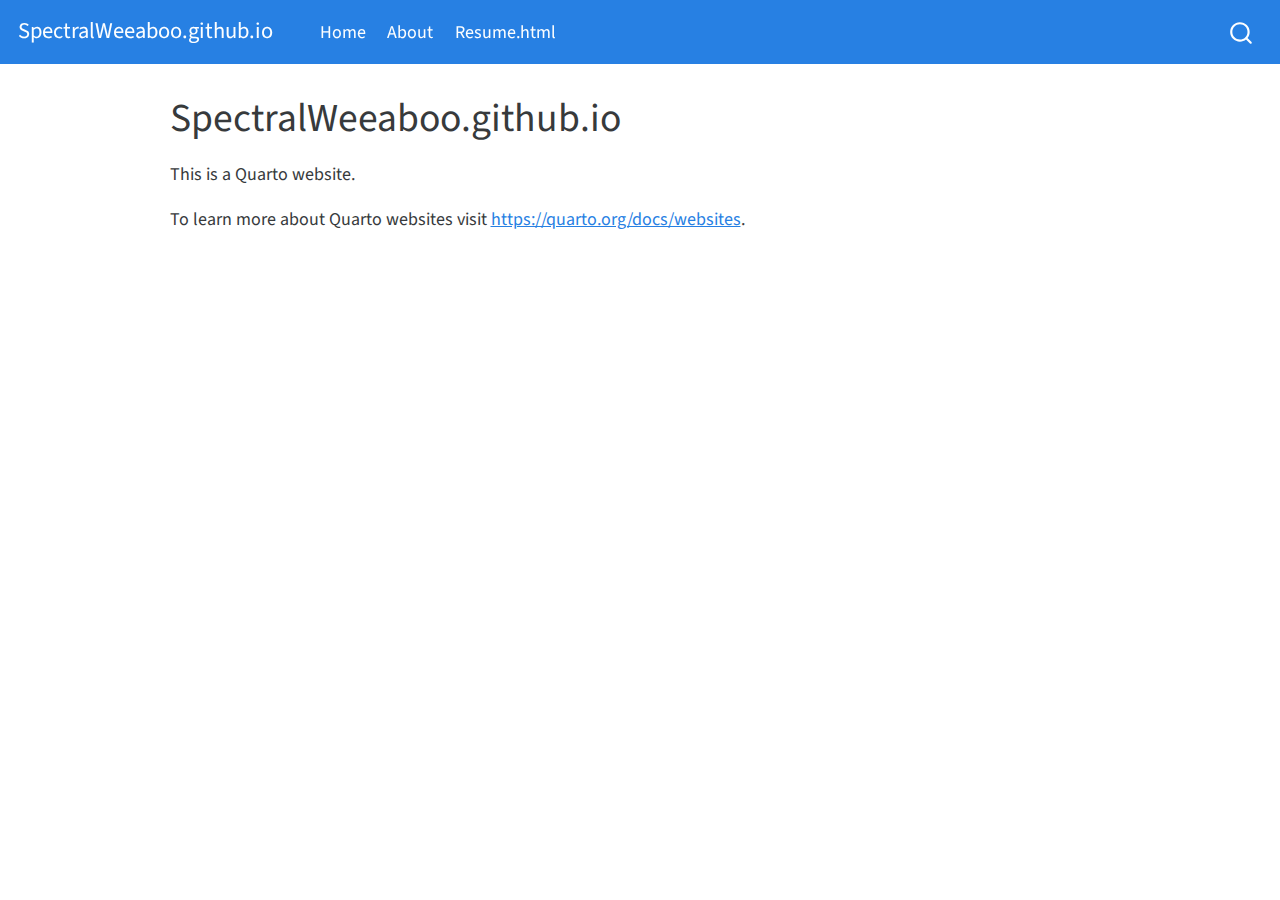
==== docs/index.html @ 95559632 "Updates" ====
<!DOCTYPE html>
<html xmlns="http://www.w3.org/1999/xhtml" lang="en" xml:lang="en"><head>

<meta charset="utf-8">
<meta name="generator" content="quarto-1.2.475">

<meta name="viewport" content="width=device-width, initial-scale=1.0, user-scalable=yes">


<title>SpectralWeeaboo.github.io</title>
<style>
code{white-space: pre-wrap;}
span.smallcaps{font-variant: small-caps;}
div.columns{display: flex; gap: min(4vw, 1.5em);}
div.column{flex: auto; overflow-x: auto;}
div.hanging-indent{margin-left: 1.5em; text-indent: -1.5em;}
ul.task-list{list-style: none;}
ul.task-list li input[type="checkbox"] {
  width: 0.8em;
  margin: 0 0.8em 0.2em -1.6em;
  vertical-align: middle;
}
</style>


<script src="site_libs/quarto-nav/quarto-nav.js"></script>
<script src="site_libs/quarto-nav/headroom.min.js"></script>
<script src="site_libs/clipboard/clipboard.min.js"></script>
<script src="site_libs/quarto-search/autocomplete.umd.js"></script>
<script src="site_libs/quarto-search/fuse.min.js"></script>
<script src="site_libs/quarto-search/quarto-search.js"></script>
<meta name="quarto:offset" content="./">
<script src="site_libs/quarto-html/quarto.js"></script>
<script src="site_libs/quarto-html/popper.min.js"></script>
<script src="site_libs/quarto-html/tippy.umd.min.js"></script>
<script src="site_libs/quarto-html/anchor.min.js"></script>
<link href="site_libs/quarto-html/tippy.css" rel="stylesheet">
<link href="site_libs/quarto-html/quarto-syntax-highlighting.css" rel="stylesheet" id="quarto-text-highlighting-styles">
<script src="site_libs/bootstrap/bootstrap.min.js"></script>
<link href="site_libs/bootstrap/bootstrap-icons.css" rel="stylesheet">
<link href="site_libs/bootstrap/bootstrap.min.css" rel="stylesheet" id="quarto-bootstrap" data-mode="light">
<script id="quarto-search-options" type="application/json">{
  "location": "navbar",
  "copy-button": false,
  "collapse-after": 3,
  "panel-placement": "end",
  "type": "overlay",
  "limit": 20,
  "language": {
    "search-no-results-text": "No results",
    "search-matching-documents-text": "matching documents",
    "search-copy-link-title": "Copy link to search",
    "search-hide-matches-text": "Hide additional matches",
    "search-more-match-text": "more match in this document",
    "search-more-matches-text": "more matches in this document",
    "search-clear-button-title": "Clear",
    "search-detached-cancel-button-title": "Cancel",
    "search-submit-button-title": "Submit"
  }
}</script>


<link rel="stylesheet" href="styles.css">
</head>

<body class="nav-fixed">

<div id="quarto-search-results"></div>
  <header id="quarto-header" class="headroom fixed-top">
    <nav class="navbar navbar-expand-lg navbar-dark ">
      <div class="navbar-container container-fluid">
      <div class="navbar-brand-container">
    <a class="navbar-brand" href="./index.html">
    <span class="navbar-title">SpectralWeeaboo.github.io</span>
    </a>
  </div>
          <button class="navbar-toggler" type="button" data-bs-toggle="collapse" data-bs-target="#navbarCollapse" aria-controls="navbarCollapse" aria-expanded="false" aria-label="Toggle navigation" onclick="if (window.quartoToggleHeadroom) { window.quartoToggleHeadroom(); }">
  <span class="navbar-toggler-icon"></span>
</button>
          <div class="collapse navbar-collapse" id="navbarCollapse">
            <ul class="navbar-nav navbar-nav-scroll me-auto">
  <li class="nav-item">
    <a class="nav-link active" href="./index.html" aria-current="page">
 <span class="menu-text">Home</span></a>
  </li>  
  <li class="nav-item">
    <a class="nav-link" href="./about.html">
 <span class="menu-text">About</span></a>
  </li>  
  <li class="nav-item">
    <a class="nav-link" href="./Resume.html">
 <span class="menu-text">Resume.html</span></a>
  </li>  
</ul>
              <div id="quarto-search" class="" title="Search"></div>
          </div> <!-- /navcollapse -->
      </div> <!-- /container-fluid -->
    </nav>
</header>
<!-- content -->
<div id="quarto-content" class="quarto-container page-columns page-rows-contents page-layout-article page-navbar">
<!-- sidebar -->
<!-- margin-sidebar -->
    <div id="quarto-margin-sidebar" class="sidebar margin-sidebar">
        
    </div>
<!-- main -->
<main class="content" id="quarto-document-content">

<header id="title-block-header" class="quarto-title-block default">
<div class="quarto-title">
<h1 class="title">SpectralWeeaboo.github.io</h1>
</div>



<div class="quarto-title-meta">

    
  
    
  </div>
  

</header>

<p>This is a Quarto website.</p>
<p>To learn more about Quarto websites visit <a href="https://quarto.org/docs/websites" class="uri">https://quarto.org/docs/websites</a>.</p>



</main> <!-- /main -->
<script id="quarto-html-after-body" type="application/javascript">
window.document.addEventListener("DOMContentLoaded", function (event) {
  const toggleBodyColorMode = (bsSheetEl) => {
    const mode = bsSheetEl.getAttribute("data-mode");
    const bodyEl = window.document.querySelector("body");
    if (mode === "dark") {
      bodyEl.classList.add("quarto-dark");
      bodyEl.classList.remove("quarto-light");
    } else {
      bodyEl.classList.add("quarto-light");
      bodyEl.classList.remove("quarto-dark");
    }
  }
  const toggleBodyColorPrimary = () => {
    const bsSheetEl = window.document.querySelector("link#quarto-bootstrap");
    if (bsSheetEl) {
      toggleBodyColorMode(bsSheetEl);
    }
  }
  toggleBodyColorPrimary();  
  const icon = "";
  const anchorJS = new window.AnchorJS();
  anchorJS.options = {
    placement: 'right',
    icon: icon
  };
  anchorJS.add('.anchored');
  const clipboard = new window.ClipboardJS('.code-copy-button', {
    target: function(trigger) {
      return trigger.previousElementSibling;
    }
  });
  clipboard.on('success', function(e) {
    // button target
    const button = e.trigger;
    // don't keep focus
    button.blur();
    // flash "checked"
    button.classList.add('code-copy-button-checked');
    var currentTitle = button.getAttribute("title");
    button.setAttribute("title", "Copied!");
    let tooltip;
    if (window.bootstrap) {
      button.setAttribute("data-bs-toggle", "tooltip");
      button.setAttribute("data-bs-placement", "left");
      button.setAttribute("data-bs-title", "Copied!");
      tooltip = new bootstrap.Tooltip(button, 
        { trigger: "manual", 
          customClass: "code-copy-button-tooltip",
          offset: [0, -8]});
      tooltip.show();    
    }
    setTimeout(function() {
      if (tooltip) {
        tooltip.hide();
        button.removeAttribute("data-bs-title");
        button.removeAttribute("data-bs-toggle");
        button.removeAttribute("data-bs-placement");
      }
      button.setAttribute("title", currentTitle);
      button.classList.remove('code-copy-button-checked');
    }, 1000);
    // clear code selection
    e.clearSelection();
  });
  function tippyHover(el, contentFn) {
    const config = {
      allowHTML: true,
      content: contentFn,
      maxWidth: 500,
      delay: 100,
      arrow: false,
      appendTo: function(el) {
          return el.parentElement;
      },
      interactive: true,
      interactiveBorder: 10,
      theme: 'quarto',
      placement: 'bottom-start'
    };
    window.tippy(el, config); 
  }
  const noterefs = window.document.querySelectorAll('a[role="doc-noteref"]');
  for (var i=0; i<noterefs.length; i++) {
    const ref = noterefs[i];
    tippyHover(ref, function() {
      // use id or data attribute instead here
      let href = ref.getAttribute('data-footnote-href') || ref.getAttribute('href');
      try { href = new URL(href).hash; } catch {}
      const id = href.replace(/^#\/?/, "");
      const note = window.document.getElementById(id);
      return note.innerHTML;
    });
  }
  const findCites = (el) => {
    const parentEl = el.parentElement;
    if (parentEl) {
      const cites = parentEl.dataset.cites;
      if (cites) {
        return {
          el,
          cites: cites.split(' ')
        };
      } else {
        return findCites(el.parentElement)
      }
    } else {
      return undefined;
    }
  };
  var bibliorefs = window.document.querySelectorAll('a[role="doc-biblioref"]');
  for (var i=0; i<bibliorefs.length; i++) {
    const ref = bibliorefs[i];
    const citeInfo = findCites(ref);
    if (citeInfo) {
      tippyHover(citeInfo.el, function() {
        var popup = window.document.createElement('div');
        citeInfo.cites.forEach(function(cite) {
          var citeDiv = window.document.createElement('div');
          citeDiv.classList.add('hanging-indent');
          citeDiv.classList.add('csl-entry');
          var biblioDiv = window.document.getElementById('ref-' + cite);
          if (biblioDiv) {
            citeDiv.innerHTML = biblioDiv.innerHTML;
          }
          popup.appendChild(citeDiv);
        });
        return popup.innerHTML;
      });
    }
  }
});
</script>
</div> <!-- /content -->



</body></html>
---- docs/site_libs/quarto-html/tippy.css ----
.tippy-box[data-animation=fade][data-state=hidden]{opacity:0}[data-tippy-root]{max-width:calc(100vw - 10px)}.tippy-box{position:relative;background-color:#333;color:#fff;border-radius:4px;font-size:14px;line-height:1.4;white-space:normal;outline:0;transition-property:transform,visibility,opacity}.tippy-box[data-placement^=top]>.tippy-arrow{bottom:0}.tippy-box[data-placement^=top]>.tippy-arrow:before{bottom:-7px;left:0;border-width:8px 8px 0;border-top-color:initial;transform-origin:center top}.tippy-box[data-placement^=bottom]>.tippy-arrow{top:0}.tippy-box[data-placement^=bottom]>.tippy-arrow:before{top:-7px;left:0;border-width:0 8px 8px;border-bottom-color:initial;transform-origin:center bottom}.tippy-box[data-placement^=left]>.tippy-arrow{right:0}.tippy-box[data-placement^=left]>.tippy-arrow:before{border-width:8px 0 8px 8px;border-left-color:initial;right:-7px;transform-origin:center left}.tippy-box[data-placement^=right]>.tippy-arrow{left:0}.tippy-box[data-placement^=right]>.tippy-arrow:before{left:-7px;border-width:8px 8px 8px 0;border-right-color:initial;transform-origin:center right}.tippy-box[data-inertia][data-state=visible]{transition-timing-function:cubic-bezier(.54,1.5,.38,1.11)}.tippy-arrow{width:16px;height:16px;color:#333}.tippy-arrow:before{content:"";position:absolute;border-color:transparent;border-style:solid}.tippy-content{position:relative;padding:5px 9px;z-index:1}
---- docs/site_libs/quarto-html/quarto-syntax-highlighting.css ----
/* quarto syntax highlight colors */
:root {
  --quarto-hl-ot-color: #003B4F;
  --quarto-hl-at-color: #657422;
  --quarto-hl-ss-color: #20794D;
  --quarto-hl-an-color: #5E5E5E;
  --quarto-hl-fu-color: #4758AB;
  --quarto-hl-st-color: #20794D;
  --quarto-hl-cf-color: #003B4F;
  --quarto-hl-op-color: #5E5E5E;
  --quarto-hl-er-color: #AD0000;
  --quarto-hl-bn-color: #AD0000;
  --quarto-hl-al-color: #AD0000;
  --quarto-hl-va-color: #111111;
  --quarto-hl-bu-color: inherit;
  --quarto-hl-ex-color: inherit;
  --quarto-hl-pp-color: #AD0000;
  --quarto-hl-in-color: #5E5E5E;
  --quarto-hl-vs-color: #20794D;
  --quarto-hl-wa-color: #5E5E5E;
  --quarto-hl-do-color: #5E5E5E;
  --quarto-hl-im-color: #00769E;
  --quarto-hl-ch-color: #20794D;
  --quarto-hl-dt-color: #AD0000;
  --quarto-hl-fl-color: #AD0000;
  --quarto-hl-co-color: #5E5E5E;
  --quarto-hl-cv-color: #5E5E5E;
  --quarto-hl-cn-color: #8f5902;
  --quarto-hl-sc-color: #5E5E5E;
  --quarto-hl-dv-color: #AD0000;
  --quarto-hl-kw-color: #003B4F;
}

/* other quarto variables */
:root {
  --quarto-font-monospace: SFMono-Regular, Menlo, Monaco, Consolas, "Liberation Mono", "Courier New", monospace;
}

pre > code.sourceCode > span {
  color: #003B4F;
}

code span {
  color: #003B4F;
}

code.sourceCode > span {
  color: #003B4F;
}

div.sourceCode,
div.sourceCode pre.sourceCode {
  color: #003B4F;
}

code span.ot {
  color: #003B4F;
}

code span.at {
  color: #657422;
}

code span.ss {
  color: #20794D;
}

code span.an {
  color: #5E5E5E;
}

code span.fu {
  color: #4758AB;
}

code span.st {
  color: #20794D;
}

code span.cf {
  color: #003B4F;
}

code span.op {
  color: #5E5E5E;
}

code span.er {
  color: #AD0000;
}

code span.bn {
  color: #AD0000;
}

code span.al {
  color: #AD0000;
}

code span.va {
  color: #111111;
}

code span.pp {
  color: #AD0000;
}

code span.in {
  color: #5E5E5E;
}

code span.vs {
  color: #20794D;
}

code span.wa {
  color: #5E5E5E;
  font-style: italic;
}

code span.do {
  color: #5E5E5E;
  font-style: italic;
}

code span.im {
  color: #00769E;
}

code span.ch {
  color: #20794D;
}

code span.dt {
  color: #AD0000;
}

code span.fl {
  color: #AD0000;
}

code span.co {
  color: #5E5E5E;
}

code span.cv {
  color: #5E5E5E;
  font-style: italic;
}

code span.cn {
  color: #8f5902;
}

code span.sc {
  color: #5E5E5E;
}

code span.dv {
  color: #AD0000;
}

code span.kw {
  color: #003B4F;
}

.prevent-inlining {
  content: "</";
}

/*# sourceMappingURL=debc5d5d77c3f9108843748ff7464032.css.map */
---- docs/styles.css ----
/* css styles */
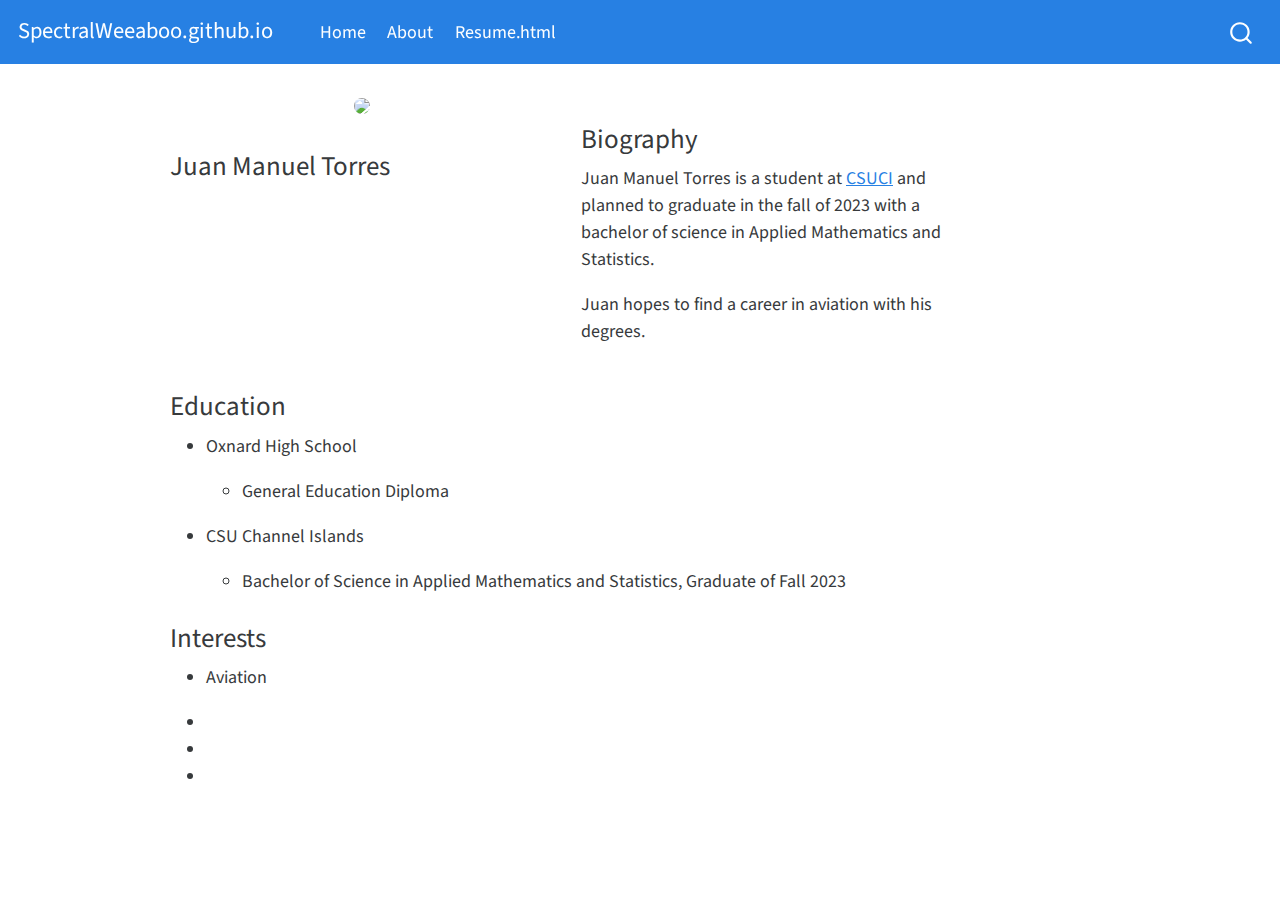
==== commit d668c91a: "Updates" ====
--- a/docs/index.html
+++ b/docs/index.html
@@ -80,7 +80,7 @@
           <div class="collapse navbar-collapse" id="navbarCollapse">
             <ul class="navbar-nav navbar-nav-scroll me-auto">
   <li class="nav-item">
-    <a class="nav-link active" href="./index.html" aria-current="page">
+    <a class="nav-link" href="https://github.com/SpectralWeeaboo/SpectralWeeaboo.github.io">
  <span class="menu-text">Home</span></a>
   </li>  
   <li class="nav-item">
@@ -107,25 +107,53 @@
 <!-- main -->
 <main class="content" id="quarto-document-content">
 
-<header id="title-block-header" class="quarto-title-block default">
-<div class="quarto-title">
-<h1 class="title">SpectralWeeaboo.github.io</h1>
-</div>
-
-
-
-<div class="quarto-title-meta">
-
-    
-  
-    
-  </div>
-  
-
-</header>
-
-<p>This is a Quarto website.</p>
-<p>To learn more about Quarto websites visit <a href="https://quarto.org/docs/websites" class="uri">https://quarto.org/docs/websites</a>.</p>
+
+
+<div class="container">
+<div class="grid">
+<div class="g-col-12 g-col-md-6">
+<div class="quarto-figure quarto-figure-center">
+<figure class="figure">
+<p><img src="img/avatar.jpg" class="rounded-circle img-fluid figure-img" style="width:60.0%"></p>
+</figure>
+</div>
+<section id="juan-manuel-torres" class="level3">
+<h3 class="anchored" data-anchor-id="juan-manuel-torres">Juan Manuel Torres</h3>
+</section>
+</div>
+<section id="biography" class="level3 g-col-12 g-col-md-6">
+<h3 class="anchored" data-anchor-id="biography">Biography</h3>
+<p>Juan Manuel Torres is a student at <a href="https://www.csuci.edu/">CSUCI</a> and planned to graduate in the fall of 2023 with a bachelor of science in Applied Mathematics and Statistics.</p>
+<p>Juan hopes to find a career in aviation with his degrees.</p>
+</section>
+</div>
+</div>
+<div class="content-block">
+<div class="features">
+<section id="education" class="level3 feature box">
+<h3 class="anchored" data-anchor-id="education">Education</h3>
+<ul>
+<li><p>Oxnard High School</p>
+<ul>
+<li>General Education Diploma</li>
+</ul></li>
+<li><p>CSU Channel Islands</p>
+<ul>
+<li>Bachelor of Science in Applied Mathematics and Statistics, Graduate of Fall 2023</li>
+</ul></li>
+</ul>
+</section>
+<section id="interests" class="level3 feature box">
+<h3 class="anchored" data-anchor-id="interests">Interests</h3>
+<ul>
+<li><p>Aviation</p></li>
+<li></li>
+<li></li>
+<li></li>
+</ul>
+</section>
+</div>
+</div>
 
 
 
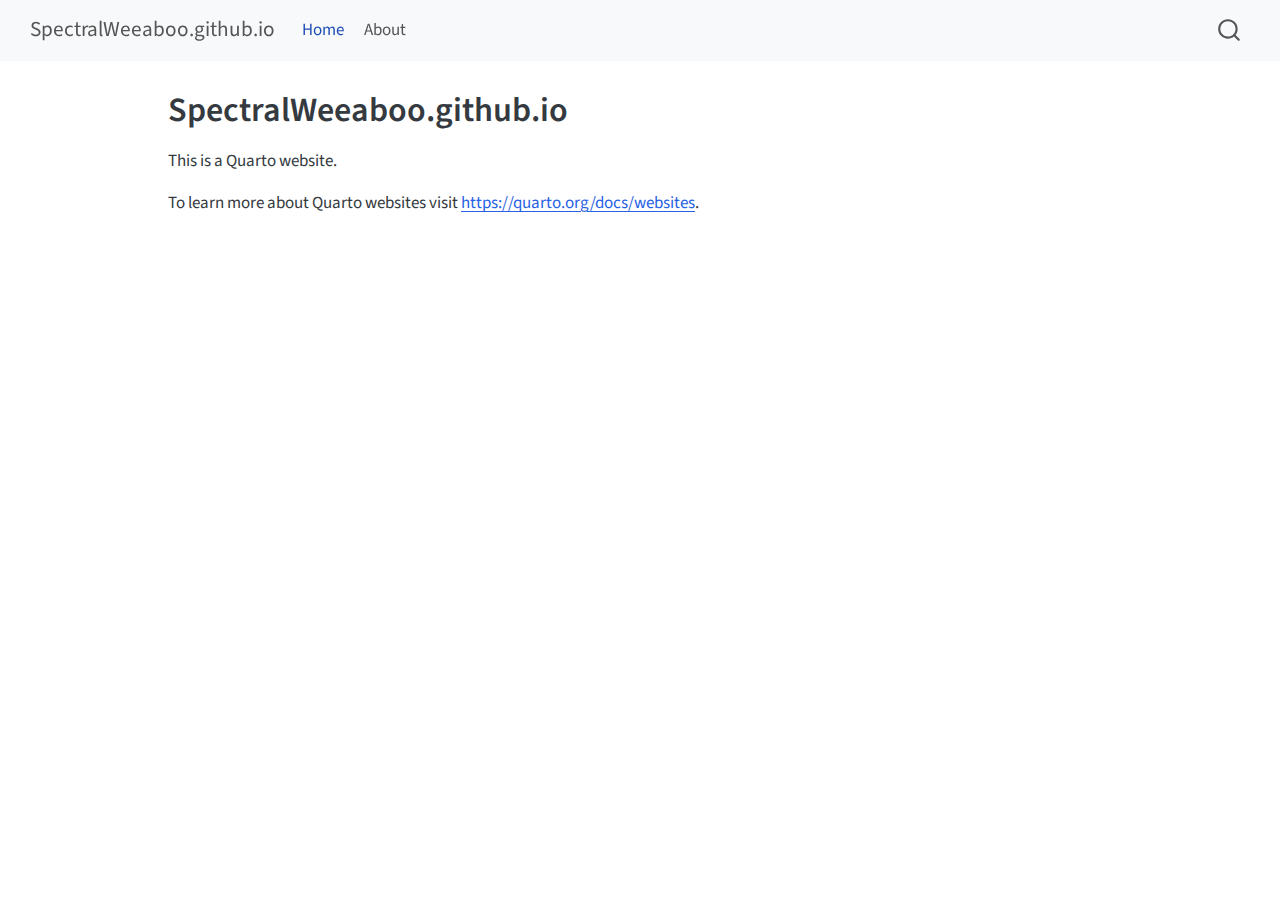
==== commit 722505fc: "Updates" ====
--- a/docs/index.html
+++ b/docs/index.html
@@ -2,7 +2,7 @@
 <html xmlns="http://www.w3.org/1999/xhtml" lang="en" xml:lang="en"><head>
 
 <meta charset="utf-8">
-<meta name="generator" content="quarto-1.2.475">
+<meta name="generator" content="quarto-1.4.550">
 
 <meta name="viewport" content="width=device-width, initial-scale=1.0, user-scalable=yes">
 
@@ -17,7 +17,7 @@
 ul.task-list{list-style: none;}
 ul.task-list li input[type="checkbox"] {
   width: 0.8em;
-  margin: 0 0.8em 0.2em -1.6em;
+  margin: 0 0.8em 0.2em -1em; /* quarto-specific, see https://github.com/quarto-dev/quarto-cli/issues/4556 */ 
   vertical-align: middle;
 }
 </style>
@@ -45,7 +45,13 @@
   "collapse-after": 3,
   "panel-placement": "end",
   "type": "overlay",
-  "limit": 20,
+  "limit": 50,
+  "keyboard-shortcut": [
+    "f",
+    "/",
+    "s"
+  ],
+  "show-item-context": false,
   "language": {
     "search-no-results-text": "No results",
     "search-matching-documents-text": "matching documents",
@@ -54,8 +60,10 @@
     "search-more-match-text": "more match in this document",
     "search-more-matches-text": "more matches in this document",
     "search-clear-button-title": "Clear",
+    "search-text-placeholder": "",
     "search-detached-cancel-button-title": "Cancel",
-    "search-submit-button-title": "Submit"
+    "search-submit-button-title": "Submit",
+    "search-label": "Search"
   }
 }</script>
 
@@ -67,33 +75,31 @@
 
 <div id="quarto-search-results"></div>
   <header id="quarto-header" class="headroom fixed-top">
-    <nav class="navbar navbar-expand-lg navbar-dark ">
+    <nav class="navbar navbar-expand-lg " data-bs-theme="dark">
       <div class="navbar-container container-fluid">
-      <div class="navbar-brand-container">
+      <div class="navbar-brand-container mx-auto">
     <a class="navbar-brand" href="./index.html">
     <span class="navbar-title">SpectralWeeaboo.github.io</span>
     </a>
   </div>
+            <div id="quarto-search" class="" title="Search"></div>
           <button class="navbar-toggler" type="button" data-bs-toggle="collapse" data-bs-target="#navbarCollapse" aria-controls="navbarCollapse" aria-expanded="false" aria-label="Toggle navigation" onclick="if (window.quartoToggleHeadroom) { window.quartoToggleHeadroom(); }">
   <span class="navbar-toggler-icon"></span>
 </button>
           <div class="collapse navbar-collapse" id="navbarCollapse">
             <ul class="navbar-nav navbar-nav-scroll me-auto">
   <li class="nav-item">
-    <a class="nav-link" href="https://github.com/SpectralWeeaboo/SpectralWeeaboo.github.io">
- <span class="menu-text">Home</span></a>
+    <a class="nav-link active" href="./index.html" aria-current="page"> 
+<span class="menu-text">Home</span></a>
   </li>  
   <li class="nav-item">
-    <a class="nav-link" href="./about.html">
- <span class="menu-text">About</span></a>
-  </li>  
-  <li class="nav-item">
-    <a class="nav-link" href="./Resume.html">
- <span class="menu-text">Resume.html</span></a>
+    <a class="nav-link" href="./about.html"> 
+<span class="menu-text">About</span></a>
   </li>  
 </ul>
-              <div id="quarto-search" class="" title="Search"></div>
           </div> <!-- /navcollapse -->
+          <div class="quarto-navbar-tools">
+</div>
       </div> <!-- /container-fluid -->
     </nav>
 </header>
@@ -107,53 +113,27 @@
 <!-- main -->
 <main class="content" id="quarto-document-content">
 
-
-
-<div class="container">
-<div class="grid">
-<div class="g-col-12 g-col-md-6">
-<div class="quarto-figure quarto-figure-center">
-<figure class="figure">
-<p><img src="img/avatar.jpg" class="rounded-circle img-fluid figure-img" style="width:60.0%"></p>
-</figure>
+<header id="title-block-header" class="quarto-title-block default">
+<div class="quarto-title">
+<h1 class="title">SpectralWeeaboo.github.io</h1>
 </div>
-<section id="juan-manuel-torres" class="level3">
-<h3 class="anchored" data-anchor-id="juan-manuel-torres">Juan Manuel Torres</h3>
-</section>
-</div>
-<section id="biography" class="level3 g-col-12 g-col-md-6">
-<h3 class="anchored" data-anchor-id="biography">Biography</h3>
-<p>Juan Manuel Torres is a student at <a href="https://www.csuci.edu/">CSUCI</a> and planned to graduate in the fall of 2023 with a bachelor of science in Applied Mathematics and Statistics.</p>
-<p>Juan hopes to find a career in aviation with his degrees.</p>
-</section>
-</div>
-</div>
-<div class="content-block">
-<div class="features">
-<section id="education" class="level3 feature box">
-<h3 class="anchored" data-anchor-id="education">Education</h3>
-<ul>
-<li><p>Oxnard High School</p>
-<ul>
-<li>General Education Diploma</li>
-</ul></li>
-<li><p>CSU Channel Islands</p>
-<ul>
-<li>Bachelor of Science in Applied Mathematics and Statistics, Graduate of Fall 2023</li>
-</ul></li>
-</ul>
-</section>
-<section id="interests" class="level3 feature box">
-<h3 class="anchored" data-anchor-id="interests">Interests</h3>
-<ul>
-<li><p>Aviation</p></li>
-<li></li>
-<li></li>
-<li></li>
-</ul>
-</section>
-</div>
-</div>
+
+
+
+<div class="quarto-title-meta">
+
+    
+  
+    
+  </div>
+  
+
+
+</header>
+
+
+<p>This is a Quarto website.</p>
+<p>To learn more about Quarto websites visit <a href="https://quarto.org/docs/websites" class="uri">https://quarto.org/docs/websites</a>.</p>
 
 
 
@@ -185,9 +165,23 @@
     icon: icon
   };
   anchorJS.add('.anchored');
+  const isCodeAnnotation = (el) => {
+    for (const clz of el.classList) {
+      if (clz.startsWith('code-annotation-')) {                     
+        return true;
+      }
+    }
+    return false;
+  }
   const clipboard = new window.ClipboardJS('.code-copy-button', {
-    target: function(trigger) {
-      return trigger.previousElementSibling;
+    text: function(trigger) {
+      const codeEl = trigger.previousElementSibling.cloneNode(true);
+      for (const childEl of codeEl.children) {
+        if (isCodeAnnotation(childEl)) {
+          childEl.remove();
+        }
+      }
+      return codeEl.innerText;
     }
   });
   clipboard.on('success', function(e) {
@@ -223,10 +217,9 @@
     // clear code selection
     e.clearSelection();
   });
-  function tippyHover(el, contentFn) {
+  function tippyHover(el, contentFn, onTriggerFn, onUntriggerFn) {
     const config = {
       allowHTML: true,
-      content: contentFn,
       maxWidth: 500,
       delay: 100,
       arrow: false,
@@ -236,8 +229,17 @@
       interactive: true,
       interactiveBorder: 10,
       theme: 'quarto',
-      placement: 'bottom-start'
+      placement: 'bottom-start',
     };
+    if (contentFn) {
+      config.content = contentFn;
+    }
+    if (onTriggerFn) {
+      config.onTrigger = onTriggerFn;
+    }
+    if (onUntriggerFn) {
+      config.onUntrigger = onUntriggerFn;
+    }
     window.tippy(el, config); 
   }
   const noterefs = window.document.querySelectorAll('a[role="doc-noteref"]');
@@ -252,6 +254,238 @@
       return note.innerHTML;
     });
   }
+  const xrefs = window.document.querySelectorAll('a.quarto-xref');
+  const processXRef = (id, note) => {
+    // Strip column container classes
+    const stripColumnClz = (el) => {
+      el.classList.remove("page-full", "page-columns");
+      if (el.children) {
+        for (const child of el.children) {
+          stripColumnClz(child);
+        }
+      }
+    }
+    stripColumnClz(note)
+    if (id === null || id.startsWith('sec-')) {
+      // Special case sections, only their first couple elements
+      const container = document.createElement("div");
+      if (note.children && note.children.length > 2) {
+        container.appendChild(note.children[0].cloneNode(true));
+        for (let i = 1; i < note.children.length; i++) {
+          const child = note.children[i];
+          if (child.tagName === "P" && child.innerText === "") {
+            continue;
+          } else {
+            container.appendChild(child.cloneNode(true));
+            break;
+          }
+        }
+        if (window.Quarto?.typesetMath) {
+          window.Quarto.typesetMath(container);
+        }
+        return container.innerHTML
+      } else {
+        if (window.Quarto?.typesetMath) {
+          window.Quarto.typesetMath(note);
+        }
+        return note.innerHTML;
+      }
+    } else {
+      // Remove any anchor links if they are present
+      const anchorLink = note.querySelector('a.anchorjs-link');
+      if (anchorLink) {
+        anchorLink.remove();
+      }
+      if (window.Quarto?.typesetMath) {
+        window.Quarto.typesetMath(note);
+      }
+      // TODO in 1.5, we should make sure this works without a callout special case
+      if (note.classList.contains("callout")) {
+        return note.outerHTML;
+      } else {
+        return note.innerHTML;
+      }
+    }
+  }
+  for (var i=0; i<xrefs.length; i++) {
+    const xref = xrefs[i];
+    tippyHover(xref, undefined, function(instance) {
+      instance.disable();
+      let url = xref.getAttribute('href');
+      let hash = undefined; 
+      if (url.startsWith('#')) {
+        hash = url;
+      } else {
+        try { hash = new URL(url).hash; } catch {}
+      }
+      if (hash) {
+        const id = hash.replace(/^#\/?/, "");
+        const note = window.document.getElementById(id);
+        if (note !== null) {
+          try {
+            const html = processXRef(id, note.cloneNode(true));
+            instance.setContent(html);
+          } finally {
+            instance.enable();
+            instance.show();
+          }
+        } else {
+          // See if we can fetch this
+          fetch(url.split('#')[0])
+          .then(res => res.text())
+          .then(html => {
+            const parser = new DOMParser();
+            const htmlDoc = parser.parseFromString(html, "text/html");
+            const note = htmlDoc.getElementById(id);
+            if (note !== null) {
+              const html = processXRef(id, note);
+              instance.setContent(html);
+            } 
+          }).finally(() => {
+            instance.enable();
+            instance.show();
+          });
+        }
+      } else {
+        // See if we can fetch a full url (with no hash to target)
+        // This is a special case and we should probably do some content thinning / targeting
+        fetch(url)
+        .then(res => res.text())
+        .then(html => {
+          const parser = new DOMParser();
+          const htmlDoc = parser.parseFromString(html, "text/html");
+          const note = htmlDoc.querySelector('main.content');
+          if (note !== null) {
+            // This should only happen for chapter cross references
+            // (since there is no id in the URL)
+            // remove the first header
+            if (note.children.length > 0 && note.children[0].tagName === "HEADER") {
+              note.children[0].remove();
+            }
+            const html = processXRef(null, note);
+            instance.setContent(html);
+          } 
+        }).finally(() => {
+          instance.enable();
+          instance.show();
+        });
+      }
+    }, function(instance) {
+    });
+  }
+      let selectedAnnoteEl;
+      const selectorForAnnotation = ( cell, annotation) => {
+        let cellAttr = 'data-code-cell="' + cell + '"';
+        let lineAttr = 'data-code-annotation="' +  annotation + '"';
+        const selector = 'span[' + cellAttr + '][' + lineAttr + ']';
+        return selector;
+      }
+      const selectCodeLines = (annoteEl) => {
+        const doc = window.document;
+        const targetCell = annoteEl.getAttribute("data-target-cell");
+        const targetAnnotation = annoteEl.getAttribute("data-target-annotation");
+        const annoteSpan = window.document.querySelector(selectorForAnnotation(targetCell, targetAnnotation));
+        const lines = annoteSpan.getAttribute("data-code-lines").split(",");
+        const lineIds = lines.map((line) => {
+          return targetCell + "-" + line;
+        })
+        let top = null;
+        let height = null;
+        let parent = null;
+        if (lineIds.length > 0) {
+            //compute the position of the single el (top and bottom and make a div)
+            const el = window.document.getElementById(lineIds[0]);
+            top = el.offsetTop;
+            height = el.offsetHeight;
+            parent = el.parentElement.parentElement;
+          if (lineIds.length > 1) {
+            const lastEl = window.document.getElementById(lineIds[lineIds.length - 1]);
+            const bottom = lastEl.offsetTop + lastEl.offsetHeight;
+            height = bottom - top;
+          }
+          if (top !== null && height !== null && parent !== null) {
+            // cook up a div (if necessary) and position it 
+            let div = window.document.getElementById("code-annotation-line-highlight");
+            if (div === null) {
+              div = window.document.createElement("div");
+              div.setAttribute("id", "code-annotation-line-highlight");
+              div.style.position = 'absolute';
+              parent.appendChild(div);
+            }
+            div.style.top = top - 2 + "px";
+            div.style.height = height + 4 + "px";
+            div.style.left = 0;
+            let gutterDiv = window.document.getElementById("code-annotation-line-highlight-gutter");
+            if (gutterDiv === null) {
+              gutterDiv = window.document.createElement("div");
+              gutterDiv.setAttribute("id", "code-annotation-line-highlight-gutter");
+              gutterDiv.style.position = 'absolute';
+              const codeCell = window.document.getElementById(targetCell);
+              const gutter = codeCell.querySelector('.code-annotation-gutter');
+              gutter.appendChild(gutterDiv);
+            }
+            gutterDiv.style.top = top - 2 + "px";
+            gutterDiv.style.height = height + 4 + "px";
+          }
+          selectedAnnoteEl = annoteEl;
+        }
+      };
+      const unselectCodeLines = () => {
+        const elementsIds = ["code-annotation-line-highlight", "code-annotation-line-highlight-gutter"];
+        elementsIds.forEach((elId) => {
+          const div = window.document.getElementById(elId);
+          if (div) {
+            div.remove();
+          }
+        });
+        selectedAnnoteEl = undefined;
+      };
+        // Handle positioning of the toggle
+    window.addEventListener(
+      "resize",
+      throttle(() => {
+        elRect = undefined;
+        if (selectedAnnoteEl) {
+          selectCodeLines(selectedAnnoteEl);
+        }
+      }, 10)
+    );
+    function throttle(fn, ms) {
+    let throttle = false;
+    let timer;
+      return (...args) => {
+        if(!throttle) { // first call gets through
+            fn.apply(this, args);
+            throttle = true;
+        } else { // all the others get throttled
+            if(timer) clearTimeout(timer); // cancel #2
+            timer = setTimeout(() => {
+              fn.apply(this, args);
+              timer = throttle = false;
+            }, ms);
+        }
+      };
+    }
+      // Attach click handler to the DT
+      const annoteDls = window.document.querySelectorAll('dt[data-target-cell]');
+      for (const annoteDlNode of annoteDls) {
+        annoteDlNode.addEventListener('click', (event) => {
+          const clickedEl = event.target;
+          if (clickedEl !== selectedAnnoteEl) {
+            unselectCodeLines();
+            const activeEl = window.document.querySelector('dt[data-target-cell].code-annotation-active');
+            if (activeEl) {
+              activeEl.classList.remove('code-annotation-active');
+            }
+            selectCodeLines(clickedEl);
+            clickedEl.classList.add('code-annotation-active');
+          } else {
+            // Unselect the line
+            unselectCodeLines();
+            clickedEl.classList.remove('code-annotation-active');
+          }
+        });
+      }
   const findCites = (el) => {
     const parentEl = el.parentElement;
     if (parentEl) {
@@ -295,4 +529,5 @@
 
 
 
+
 </body></html>--- a/docs/site_libs/quarto-html/quarto-syntax-highlighting.css
+++ b/docs/site_libs/quarto-html/quarto-syntax-highlighting.css
@@ -55,62 +55,85 @@
 
 code span.ot {
   color: #003B4F;
+  font-style: inherit;
 }
 
 code span.at {
   color: #657422;
+  font-style: inherit;
 }
 
 code span.ss {
   color: #20794D;
+  font-style: inherit;
 }
 
 code span.an {
   color: #5E5E5E;
+  font-style: inherit;
 }
 
 code span.fu {
   color: #4758AB;
+  font-style: inherit;
 }
 
 code span.st {
   color: #20794D;
+  font-style: inherit;
 }
 
 code span.cf {
   color: #003B4F;
+  font-style: inherit;
 }
 
 code span.op {
   color: #5E5E5E;
+  font-style: inherit;
 }
 
 code span.er {
   color: #AD0000;
+  font-style: inherit;
 }
 
 code span.bn {
   color: #AD0000;
+  font-style: inherit;
 }
 
 code span.al {
   color: #AD0000;
+  font-style: inherit;
 }
 
 code span.va {
   color: #111111;
+  font-style: inherit;
+}
+
+code span.bu {
+  font-style: inherit;
+}
+
+code span.ex {
+  font-style: inherit;
 }
 
 code span.pp {
   color: #AD0000;
+  font-style: inherit;
 }
 
 code span.in {
   color: #5E5E5E;
+  font-style: inherit;
 }
 
 code span.vs {
   color: #20794D;
+  font-style: inherit;
 }
 
 code span.wa {
@@ -125,22 +148,27 @@
 
 code span.im {
   color: #00769E;
+  font-style: inherit;
 }
 
 code span.ch {
   color: #20794D;
+  font-style: inherit;
 }
 
 code span.dt {
   color: #AD0000;
+  font-style: inherit;
 }
 
 code span.fl {
   color: #AD0000;
+  font-style: inherit;
 }
 
 code span.co {
   color: #5E5E5E;
+  font-style: inherit;
 }
 
 code span.cv {
@@ -150,18 +178,22 @@
 
 code span.cn {
   color: #8f5902;
+  font-style: inherit;
 }
 
 code span.sc {
   color: #5E5E5E;
+  font-style: inherit;
 }
 
 code span.dv {
   color: #AD0000;
+  font-style: inherit;
 }
 
 code span.kw {
   color: #003B4F;
+  font-style: inherit;
 }
 
 .prevent-inlining {
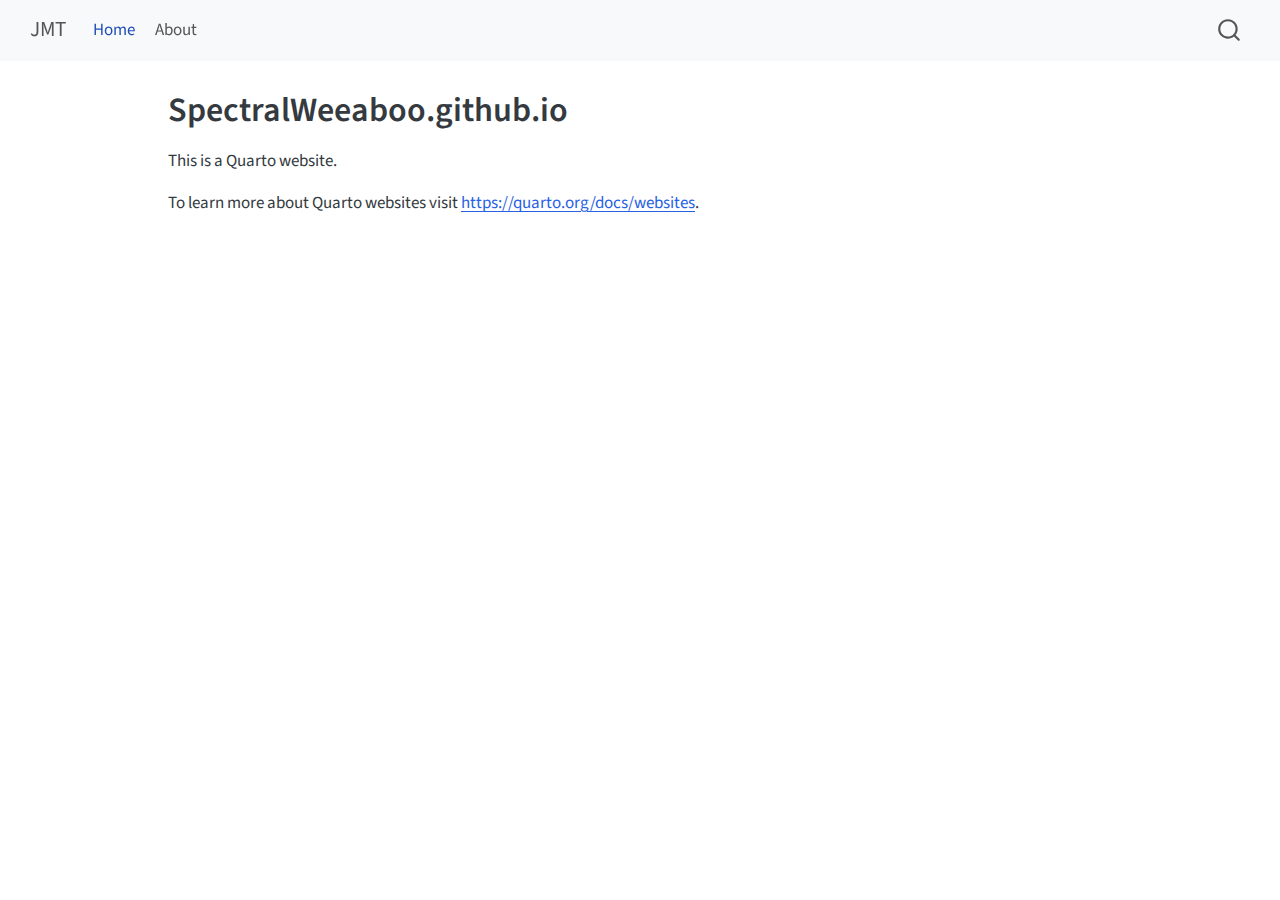
==== commit 6fd94318: "Updates" ====
--- a/docs/index.html
+++ b/docs/index.html
@@ -7,7 +7,7 @@
 <meta name="viewport" content="width=device-width, initial-scale=1.0, user-scalable=yes">
 
 
-<title>SpectralWeeaboo.github.io</title>
+<title>JMT - SpectralWeeaboo.github.io</title>
 <style>
 code{white-space: pre-wrap;}
 span.smallcaps{font-variant: small-caps;}
@@ -79,7 +79,7 @@
       <div class="navbar-container container-fluid">
       <div class="navbar-brand-container mx-auto">
     <a class="navbar-brand" href="./index.html">
-    <span class="navbar-title">SpectralWeeaboo.github.io</span>
+    <span class="navbar-title">JMT</span>
     </a>
   </div>
             <div id="quarto-search" class="" title="Search"></div>
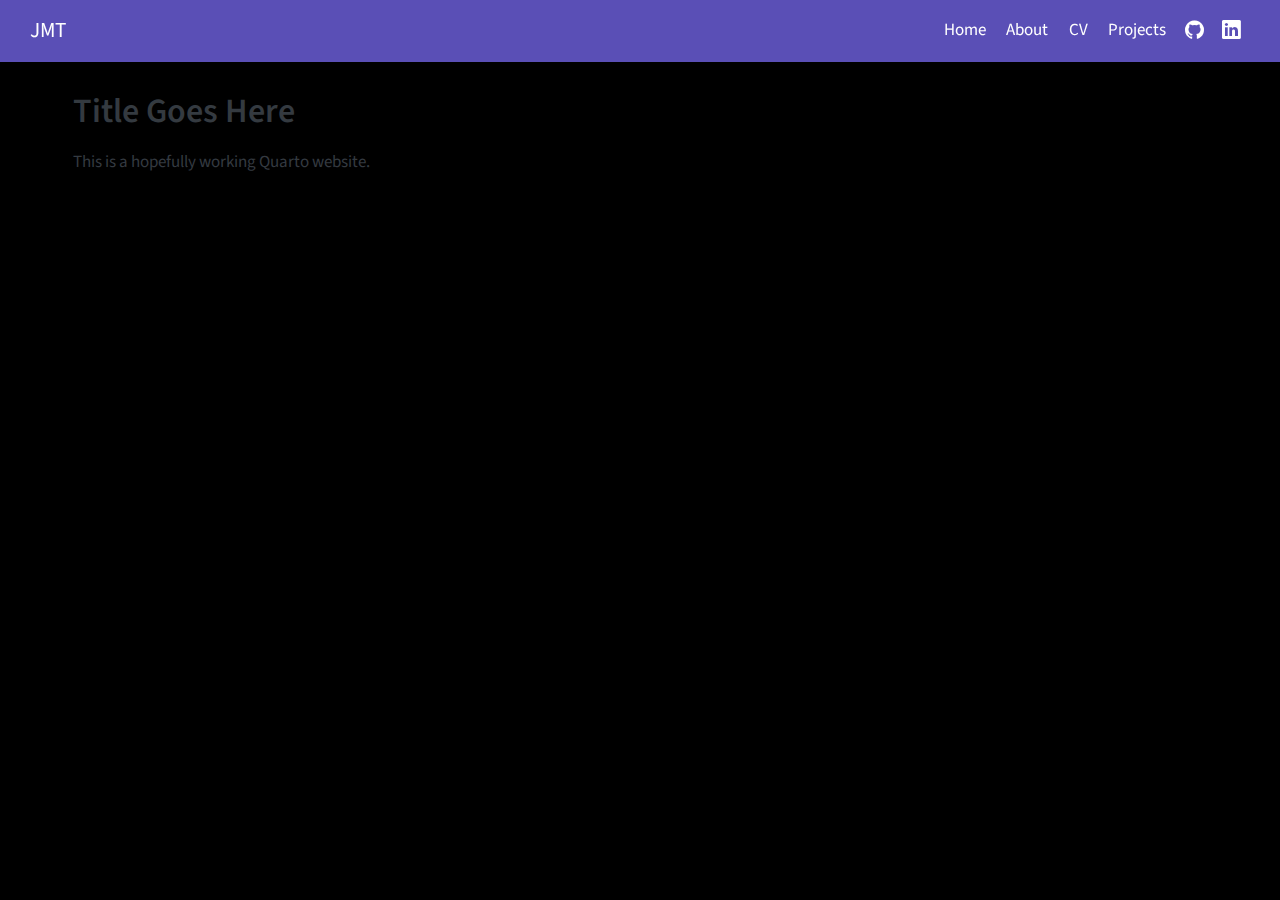
==== commit 7ce691a0: "Small update" ====
--- a/docs/index.html
+++ b/docs/index.html
@@ -2,12 +2,12 @@
 <html xmlns="http://www.w3.org/1999/xhtml" lang="en" xml:lang="en"><head>
 
 <meta charset="utf-8">
-<meta name="generator" content="quarto-1.4.550">
+<meta name="generator" content="quarto-1.4.553">
 
 <meta name="viewport" content="width=device-width, initial-scale=1.0, user-scalable=yes">
 
 
-<title>JMT - SpectralWeeaboo.github.io</title>
+<title>JMT - Title Goes Here</title>
 <style>
 code{white-space: pre-wrap;}
 span.smallcaps{font-variant: small-caps;}
@@ -26,32 +26,16 @@
 <script src="site_libs/quarto-nav/quarto-nav.js"></script>
 <script src="site_libs/quarto-nav/headroom.min.js"></script>
 <script src="site_libs/clipboard/clipboard.min.js"></script>
-<script src="site_libs/quarto-search/autocomplete.umd.js"></script>
-<script src="site_libs/quarto-search/fuse.min.js"></script>
-<script src="site_libs/quarto-search/quarto-search.js"></script>
-<meta name="quarto:offset" content="./">
 <script src="site_libs/quarto-html/quarto.js"></script>
 <script src="site_libs/quarto-html/popper.min.js"></script>
 <script src="site_libs/quarto-html/tippy.umd.min.js"></script>
 <script src="site_libs/quarto-html/anchor.min.js"></script>
 <link href="site_libs/quarto-html/tippy.css" rel="stylesheet">
-<link href="site_libs/quarto-html/quarto-syntax-highlighting.css" rel="stylesheet" id="quarto-text-highlighting-styles">
+<link href="site_libs/quarto-html/quarto-syntax-highlighting-dark.css" rel="stylesheet" id="quarto-text-highlighting-styles">
 <script src="site_libs/bootstrap/bootstrap.min.js"></script>
 <link href="site_libs/bootstrap/bootstrap-icons.css" rel="stylesheet">
-<link href="site_libs/bootstrap/bootstrap.min.css" rel="stylesheet" id="quarto-bootstrap" data-mode="light">
+<link href="site_libs/bootstrap/bootstrap.min.css" rel="stylesheet" id="quarto-bootstrap" data-mode="dark">
 <script id="quarto-search-options" type="application/json">{
-  "location": "navbar",
-  "copy-button": false,
-  "collapse-after": 3,
-  "panel-placement": "end",
-  "type": "overlay",
-  "limit": 50,
-  "keyboard-shortcut": [
-    "f",
-    "/",
-    "s"
-  ],
-  "show-item-context": false,
   "language": {
     "search-no-results-text": "No results",
     "search-matching-documents-text": "matching documents",
@@ -82,12 +66,11 @@
     <span class="navbar-title">JMT</span>
     </a>
   </div>
-            <div id="quarto-search" class="" title="Search"></div>
           <button class="navbar-toggler" type="button" data-bs-toggle="collapse" data-bs-target="#navbarCollapse" aria-controls="navbarCollapse" aria-expanded="false" aria-label="Toggle navigation" onclick="if (window.quartoToggleHeadroom) { window.quartoToggleHeadroom(); }">
   <span class="navbar-toggler-icon"></span>
 </button>
           <div class="collapse navbar-collapse" id="navbarCollapse">
-            <ul class="navbar-nav navbar-nav-scroll me-auto">
+            <ul class="navbar-nav navbar-nav-scroll ms-auto">
   <li class="nav-item">
     <a class="nav-link active" href="./index.html" aria-current="page"> 
 <span class="menu-text">Home</span></a>
@@ -95,6 +78,24 @@
   <li class="nav-item">
     <a class="nav-link" href="./about.html"> 
 <span class="menu-text">About</span></a>
+  </li>  
+  <li class="nav-item">
+    <a class="nav-link" href="./CV.html"> 
+<span class="menu-text">CV</span></a>
+  </li>  
+  <li class="nav-item">
+    <a class="nav-link" href="./projects.html"> 
+<span class="menu-text">Projects</span></a>
+  </li>  
+  <li class="nav-item compact">
+    <a class="nav-link" href="https://github.com/SpectralWeeaboo/JMTQuarto"> <i class="bi bi-github" role="img">
+</i> 
+<span class="menu-text"></span></a>
+  </li>  
+  <li class="nav-item compact">
+    <a class="nav-link" href="https://www.linkedin.com/in/juan-torres-80a543297/"> <i class="bi bi-linkedin" role="img">
+</i> 
+<span class="menu-text"></span></a>
   </li>  
 </ul>
           </div> <!-- /navcollapse -->
@@ -104,23 +105,21 @@
     </nav>
 </header>
 <!-- content -->
-<div id="quarto-content" class="quarto-container page-columns page-rows-contents page-layout-article page-navbar">
+<div id="quarto-content" class="quarto-container page-columns page-rows-contents page-layout-full page-navbar">
 <!-- sidebar -->
 <!-- margin-sidebar -->
-    <div id="quarto-margin-sidebar" class="sidebar margin-sidebar">
-        
-    </div>
+    
 <!-- main -->
-<main class="content" id="quarto-document-content">
+<main class="content column-page" id="quarto-document-content">
 
 <header id="title-block-header" class="quarto-title-block default">
 <div class="quarto-title">
-<h1 class="title">SpectralWeeaboo.github.io</h1>
+<h1 class="title">Title Goes Here</h1>
 </div>
 
 
 
-<div class="quarto-title-meta">
+<div class="quarto-title-meta column-page">
 
     
   
@@ -132,8 +131,7 @@
 </header>
 
 
-<p>This is a Quarto website.</p>
-<p>To learn more about Quarto websites visit <a href="https://quarto.org/docs/websites" class="uri">https://quarto.org/docs/websites</a>.</p>
+<p>This is a hopefully working Quarto website.</p>
 
 
 
@@ -217,6 +215,24 @@
     // clear code selection
     e.clearSelection();
   });
+    var localhostRegex = new RegExp(/^(?:http|https):\/\/localhost\:?[0-9]*\//);
+    var mailtoRegex = new RegExp(/^mailto:/);
+      var filterRegex = new RegExp("spectralweeaboo\.github\.io\/JMTQuarto");
+    var isInternal = (href) => {
+        return filterRegex.test(href) || localhostRegex.test(href) || mailtoRegex.test(href);
+    }
+    // Inspect non-navigation links and adorn them if external
+ 	var links = window.document.querySelectorAll('a[href]:not(.nav-link):not(.navbar-brand):not(.toc-action):not(.sidebar-link):not(.sidebar-item-toggle):not(.pagination-link):not(.no-external):not([aria-hidden]):not(.dropdown-item):not(.quarto-navigation-tool)');
+    for (var i=0; i<links.length; i++) {
+      const link = links[i];
+      if (!isInternal(link.href)) {
+        // undo the damage that might have been done by quarto-nav.js in the case of
+        // links that we want to consider external
+        if (link.dataset.originalHref !== undefined) {
+          link.href = link.dataset.originalHref;
+        }
+      }
+    }
   function tippyHover(el, contentFn, onTriggerFn, onUntriggerFn) {
     const config = {
       allowHTML: true,
@@ -251,7 +267,11 @@
       try { href = new URL(href).hash; } catch {}
       const id = href.replace(/^#\/?/, "");
       const note = window.document.getElementById(id);
-      return note.innerHTML;
+      if (note) {
+        return note.innerHTML;
+      } else {
+        return "";
+      }
     });
   }
   const xrefs = window.document.querySelectorAll('a.quarto-xref');
--- a/docs/styles.css
+++ b/docs/styles.css
@@ -1 +1,32 @@
 /* css styles */
+
+/* The color of the navigation bar at the top of the page*/
+.navbar{
+  color: #5a4fb6;
+  background-color: #5a4fb6;
+}
+
+/*The color for the main background of the page*/
+body{
+  background-color: #000000;
+}
+
+/*The color of text on the menu*/
+.menu-text{
+  color: white;
+}
+
+/*The color of the current title displayed on the navbar*/
+.navbar-title{
+  color: white;
+}
+
+/* Changes Github logo to white in the navbar*/
+.bi.bi-github{
+  color: white;
+}
+
+/* Changes LinkedIn logo to white in the navbar*/
+.bi.bi-linkedin{
+  color: white;
+}